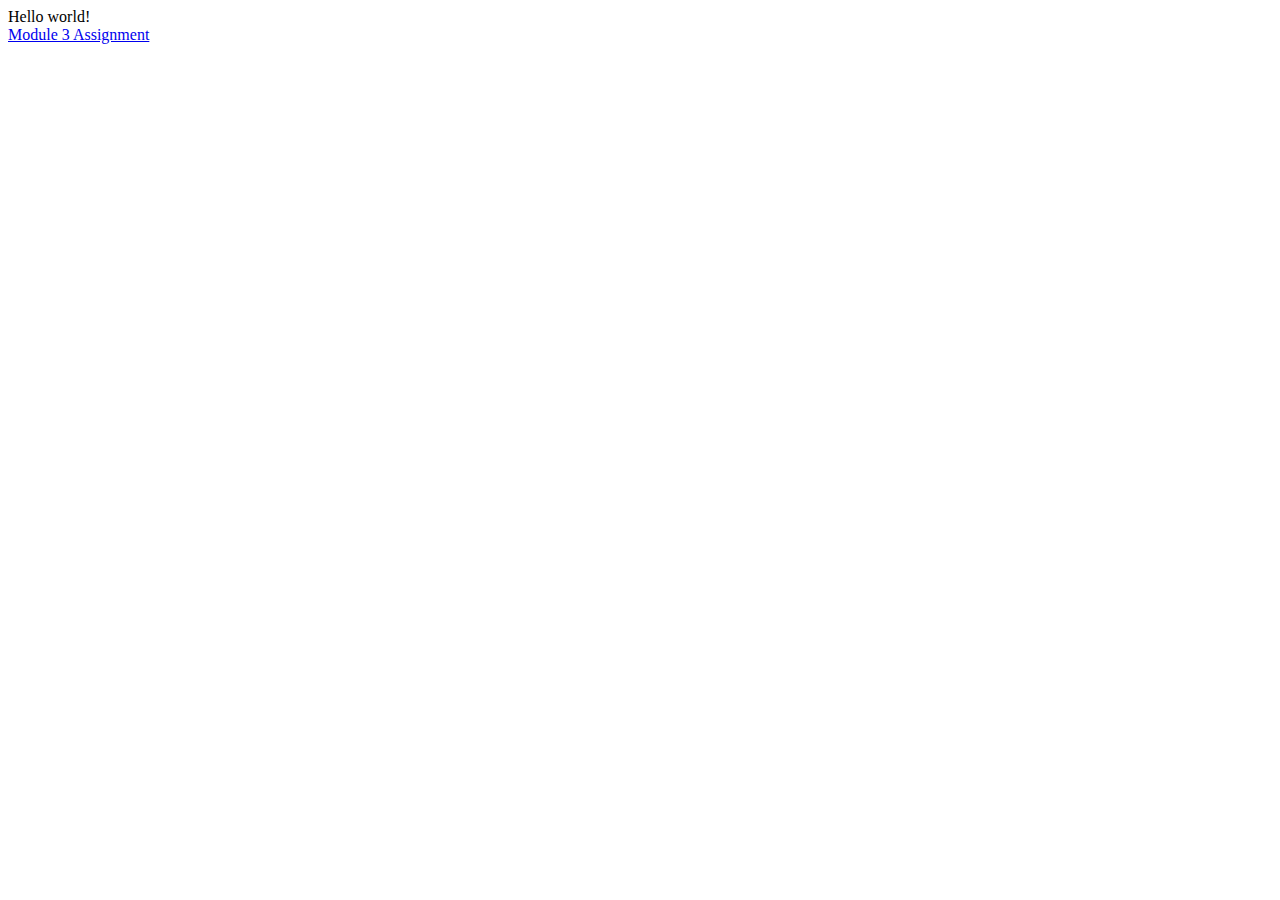
==== module3_solution/index.html @ f16642d5 "start module 3 assignment" ====
<!DOCTYPE html>
<html lang="en">
<head>
    <meta charset="UTF-8">
    <meta name="viewport" content="width=device-width, initial-scale=1.0">
    <title>Food, LLC</title>
</head>
<body>
    Hello world!
    <br>
    <a href="https://github.com/jhu-ep-coursera/fullstack-course4/blob/master/assignments/assignment3/Assignment-3.md">Module 3 Assignment</a>
</body>
</html>
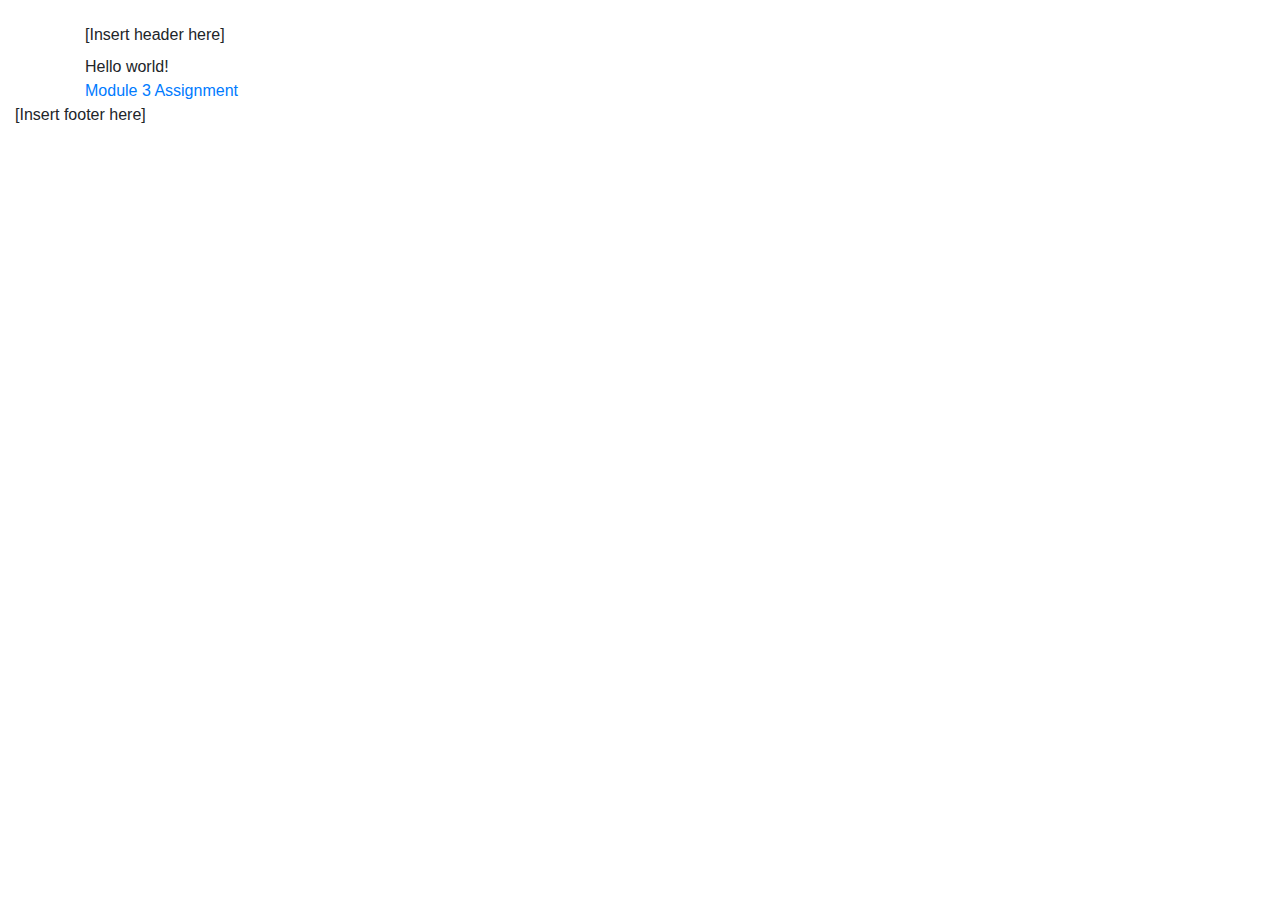
==== commit 45950ba3: "set up basic page structure" ====
--- a/module3_solution/index.html
+++ b/module3_solution/index.html
@@ -3,11 +3,28 @@
 <head>
     <meta charset="UTF-8">
     <meta name="viewport" content="width=device-width, initial-scale=1.0">
+    <link rel='stylesheet' type='text/css' media='screen' href='css/style.css'>
+    <link rel='stylesheet' type='text/css' media='screen' href='css/bootstrap.min.css'>
     <title>Food, LLC</title>
 </head>
 <body>
-    Hello world!
-    <br>
-    <a href="https://github.com/jhu-ep-coursera/fullstack-course4/blob/master/assignments/assignment3/Assignment-3.md">Module 3 Assignment</a>
+    <header>
+        <nav id="header-nav" class="navbar navbar-default">
+            <div class="container">
+                [Insert header here]
+            </div>
+        </nav>
+    </header>
+
+    <div id="main-content" class="container">
+        Hello world!
+        <br>
+        <a href="https://github.com/jhu-ep-coursera/fullstack-course4/blob/master/assignments/assignment3/Assignment-3.md">Module
+            3 Assignment</a>
+    </div>
+
+    <footer class="panel-footer">
+        [Insert footer here]
+    </footer>
 </body>
 </html>--- a/module3_solution/css/style.css
+++ b/module3_solution/css/style.css
@@ -0,0 +1,11 @@
+* {
+    box-sizing: border-box;
+    padding: 0px;
+    margin: 0px;
+}
+
+body {
+    padding: 15px;
+    font-family: Helvetica, Arial, sans-serif;
+    color: black;
+}
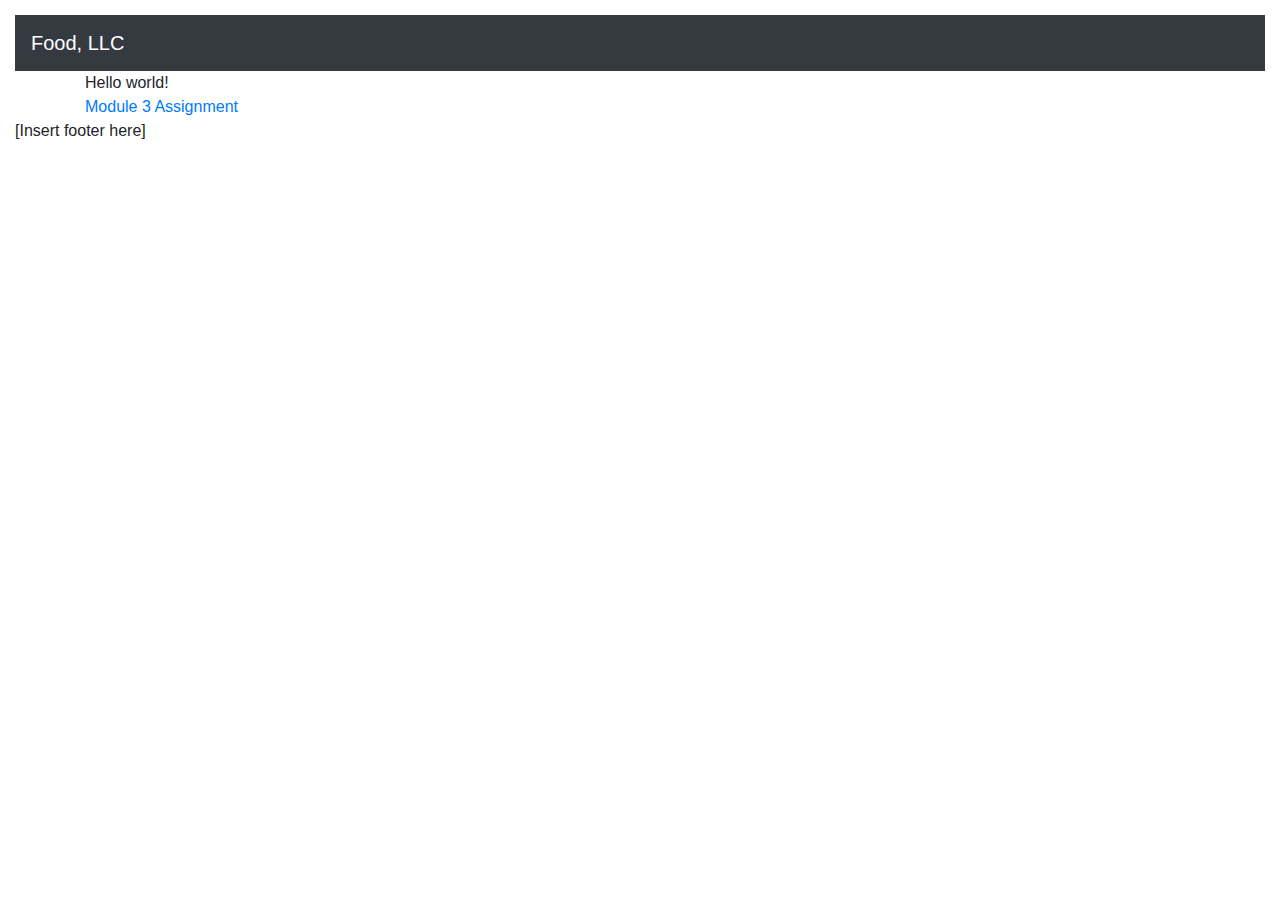
==== commit e1198bac: "add dropdown menu in mobile view" ====
--- a/module3_solution/index.html
+++ b/module3_solution/index.html
@@ -9,9 +9,20 @@
 </head>
 <body>
     <header>
-        <nav id="header-nav" class="navbar navbar-default">
-            <div class="container">
-                [Insert header here]
+        <nav id="header-nav" class="navbar navbar-dark bg-dark">
+            <div class="navbar-brand">Food, LLC</div>
+
+            <!-- '.d-sm-none' is the Bootstrap 4 equivalent of '.visible-xs' -->
+            <button class="navbar-toggler d-sm-none" type="button" data-toggle="collapse" data-target="#navbarNav" aria-controls="navbarNav" aria-expanded="false" aria-label="Toggle navigation">
+                <span class="navbar-toggler-icon"></span>
+            </button>
+            <div class="collapse navbar-collapse d-sm-none" id="navbarNav">
+                <hr>
+                <ul class="navbar-nav navbar-text">
+                    <li class="nav-item">Chicken</li>
+                    <li class="nav-item">Beef</li>
+                    <li class="nav-item">Sushi</li>
+                </ul>
             </div>
         </nav>
     </header>
@@ -26,5 +37,9 @@
     <footer class="panel-footer">
         [Insert footer here]
     </footer>
+
+    <!-- Bootstrap requires including jQuery first, then its own script file -->
+    <script src="js/jquery-3.5.1.slim.min.js"></script>
+    <script src="js/bootstrap.bundle.min.js"></script>
 </body>
 </html>--- a/module3_solution/css/style.css
+++ b/module3_solution/css/style.css
@@ -9,3 +9,7 @@
     font-family: Helvetica, Arial, sans-serif;
     color: black;
 }
+
+.navbar-dark hr {
+    background-color: #ffffff;
+}
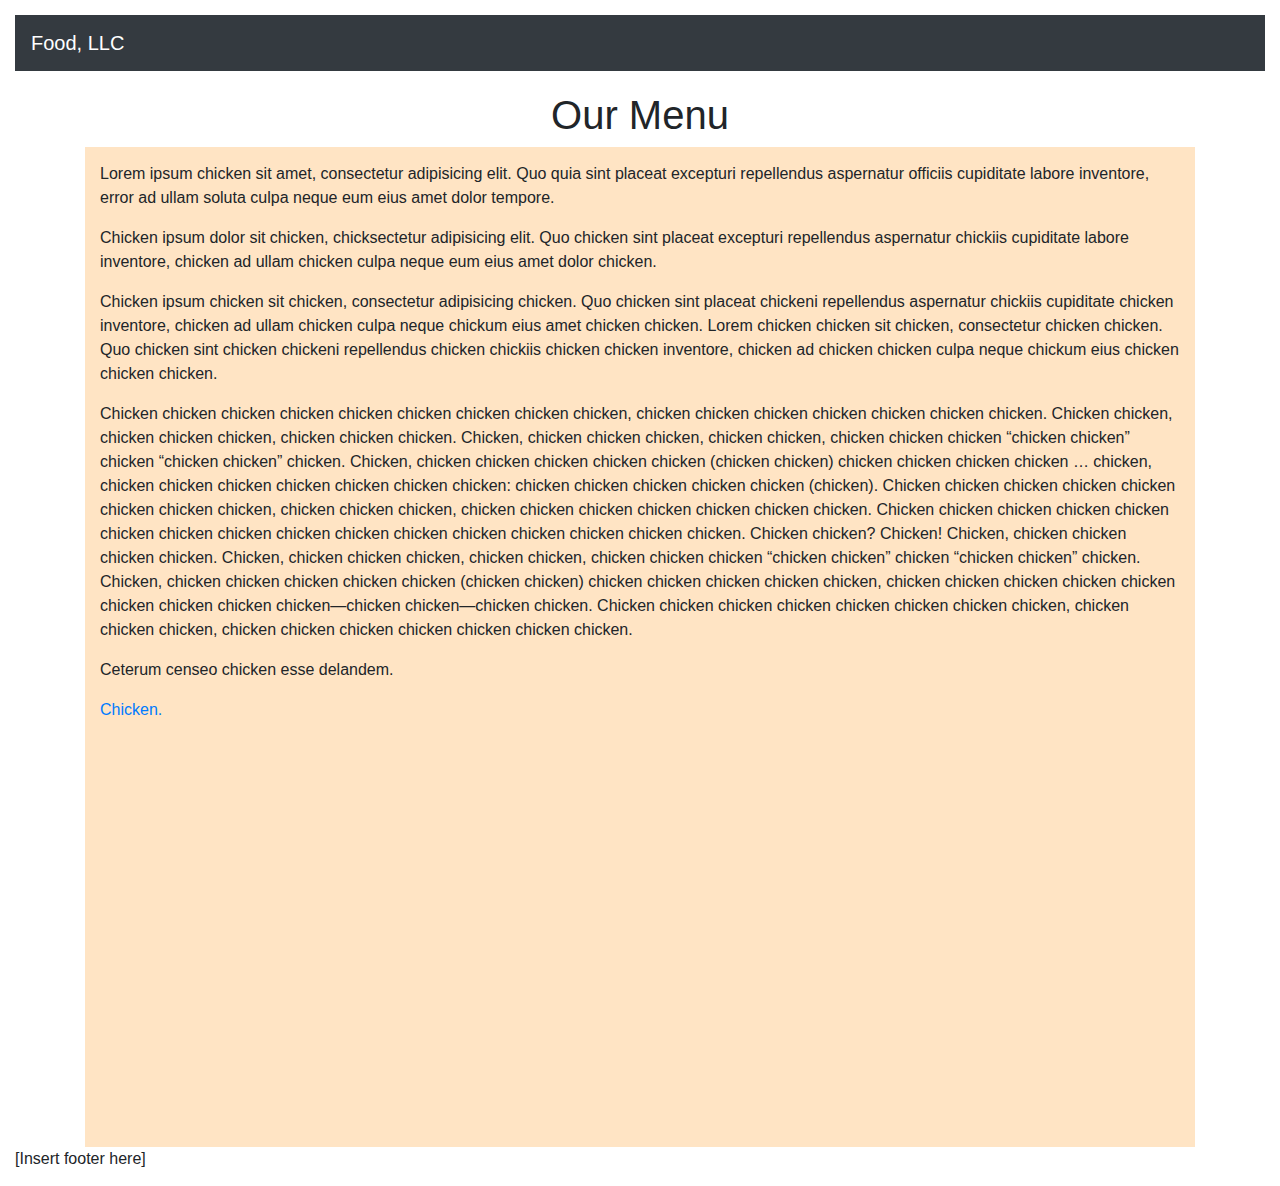
==== commit 812c5e3c: "add heading and basic content" ====
--- a/module3_solution/index.html
+++ b/module3_solution/index.html
@@ -27,12 +27,35 @@
         </nav>
     </header>
 
-    <div id="main-content" class="container">
-        Hello world!
-        <br>
-        <a href="https://github.com/jhu-ep-coursera/fullstack-course4/blob/master/assignments/assignment3/Assignment-3.md">Module
-            3 Assignment</a>
-    </div>
+    <main id="main-content" class="container">
+        <h1 class="text-center">Our Menu</h1>
+
+        <div id="chicken" class="col-12">
+            <p>Lorem ipsum chicken sit amet, consectetur adipisicing elit. Quo quia sint placeat excepturi repellendus
+            aspernatur officiis cupiditate labore inventore, error ad ullam soluta culpa neque eum eius amet dolor tempore.</p>
+            <p>Chicken ipsum dolor sit chicken, chicksectetur adipisicing elit. Quo chicken sint placeat excepturi repellendus
+            aspernatur chickiis cupiditate labore inventore, chicken ad ullam chicken culpa neque eum eius amet dolor chicken.</p>
+            <p>Chicken ipsum chicken sit chicken, consectetur adipisicing chicken. Quo chicken sint placeat chickeni repellendus
+            aspernatur chickiis cupiditate chicken inventore, chicken ad ullam chicken culpa neque chickum eius amet chicken chicken.
+            Lorem chicken chicken sit chicken, consectetur chicken chicken. Quo chicken sint chicken chickeni repellendus
+            chicken chickiis chicken chicken inventore, chicken ad chicken chicken culpa neque chickum eius chicken chicken
+            chicken.</p>
+            <p>Chicken chicken chicken chicken chicken chicken chicken chicken chicken, chicken chicken chicken chicken chicken
+            chicken chicken. Chicken chicken, chicken chicken chicken, chicken chicken chicken. Chicken, chicken chicken chicken,
+            chicken chicken, chicken chicken chicken “chicken chicken” chicken “chicken chicken” chicken. Chicken, chicken
+            chicken chicken chicken chicken (chicken chicken) chicken chicken chicken chicken … chicken, chicken chicken chicken
+            chicken chicken chicken chicken: chicken chicken chicken chicken chicken (chicken). Chicken chicken chicken chicken
+            chicken chicken chicken chicken, chicken chicken chicken, chicken chicken chicken chicken chicken chicken chicken.
+            Chicken chicken chicken chicken chicken chicken chicken chicken chicken chicken chicken chicken chicken chicken
+            chicken chicken. Chicken chicken? Chicken! Chicken, chicken chicken chicken chicken. Chicken, chicken chicken chicken,
+            chicken chicken, chicken chicken chicken “chicken chicken” chicken “chicken chicken” chicken. Chicken, chicken
+            chicken chicken chicken chicken (chicken chicken) chicken chicken chicken chicken chicken, chicken chicken chicken
+            chicken chicken chicken chicken chicken chicken—chicken chicken—chicken chicken. Chicken chicken chicken chicken
+            chicken chicken chicken chicken, chicken chicken chicken, chicken chicken chicken chicken chicken chicken chicken.</p>
+            <p>Ceterum censeo chicken esse delandem.</p>
+            <p><a href="https://www.improbable.com/airchives/paperair/volume12/v12i5/chicken-12-5.pdf" title="Chicken Chicken Chicken: Chicken Chicken. A research paper by D. Zongker, published in 2006 in the Annals of Improbable Research. Chicken chicken chicken Chicken 4, chicken chicken chicken.">Chicken.</a></p>
+        </div>
+    </main>
 
     <footer class="panel-footer">
         [Insert footer here]
--- a/module3_solution/css/style.css
+++ b/module3_solution/css/style.css
@@ -13,3 +13,13 @@
 .navbar-dark hr {
     background-color: #ffffff;
 }
+
+#main-content {
+    margin-top: 20px;
+}
+
+#chicken {
+    min-height: 1000px;
+    background-color: bisque;
+    padding-top: 15px;
+}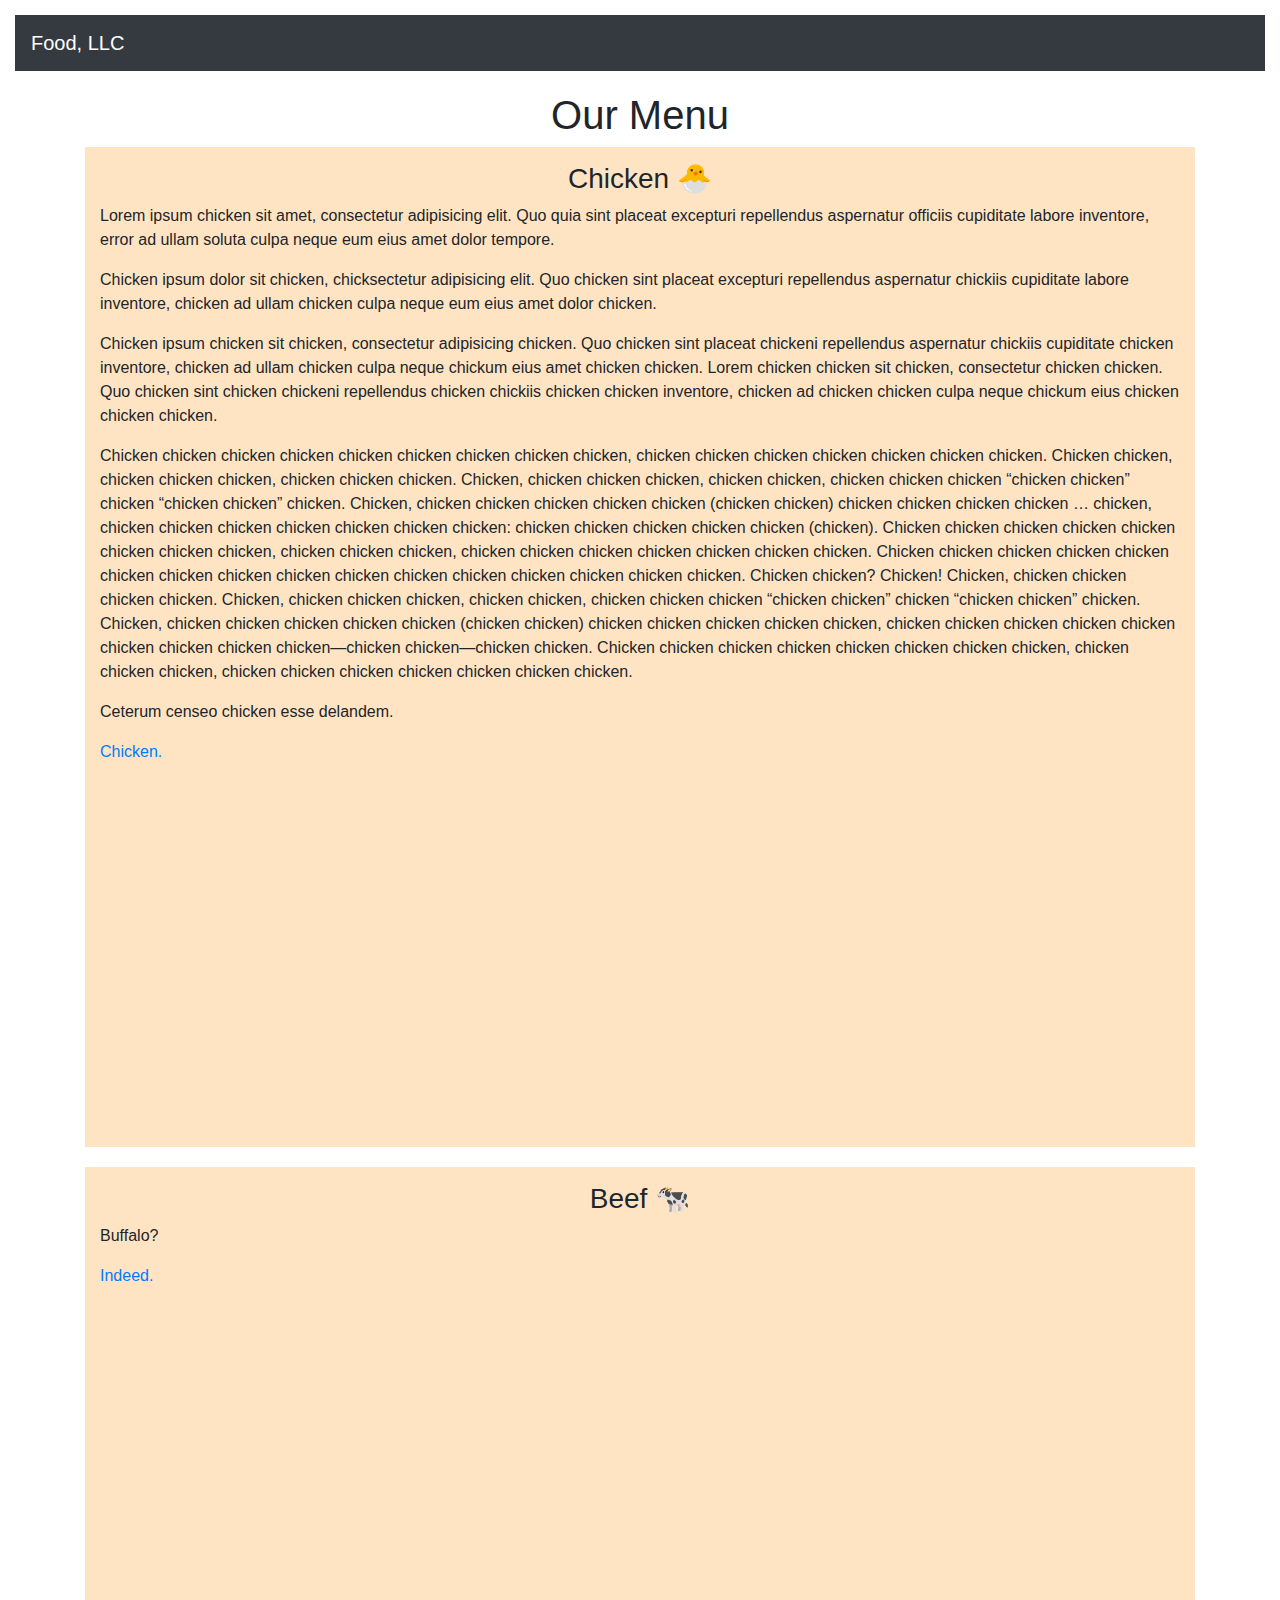
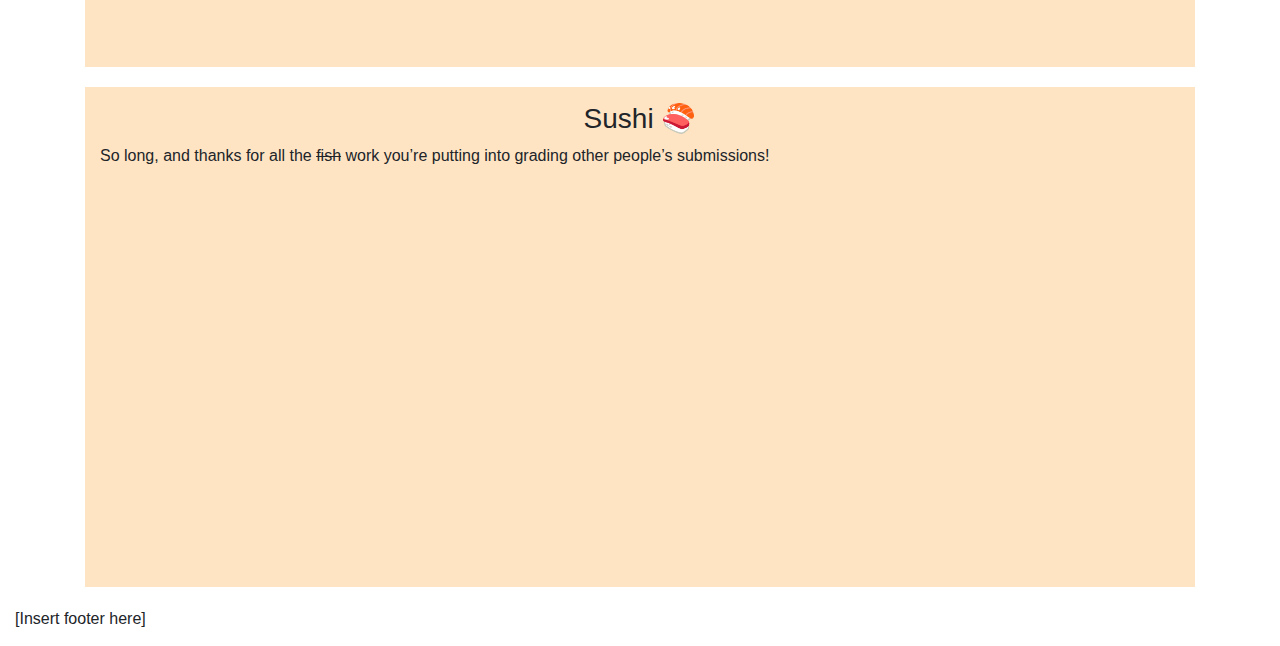
==== commit a667feca: "add Beef and Sushi divs" ====
--- a/module3_solution/index.html
+++ b/module3_solution/index.html
@@ -31,6 +31,7 @@
         <h1 class="text-center">Our Menu</h1>
 
         <div id="chicken" class="col-12">
+            <h3 class="text-center">Chicken 🐣</h3>
             <p>Lorem ipsum chicken sit amet, consectetur adipisicing elit. Quo quia sint placeat excepturi repellendus
             aspernatur officiis cupiditate labore inventore, error ad ullam soluta culpa neque eum eius amet dolor tempore.</p>
             <p>Chicken ipsum dolor sit chicken, chicksectetur adipisicing elit. Quo chicken sint placeat excepturi repellendus
@@ -55,6 +56,22 @@
             <p>Ceterum censeo chicken esse delandem.</p>
             <p><a href="https://www.improbable.com/airchives/paperair/volume12/v12i5/chicken-12-5.pdf" title="Chicken Chicken Chicken: Chicken Chicken. A research paper by D. Zongker, published in 2006 in the Annals of Improbable Research. Chicken chicken chicken Chicken 4, chicken chicken chicken.">Chicken.</a></p>
         </div>
+
+        <div id="beef" class="col-12">
+            <h3 class="text-center">Beef 🐄</h3>
+            <p>Buffalo?</p>
+            <p><a href="https://en.wikipedia.org/wiki/Buffalo_buffalo_Buffalo_buffalo_buffalo_buffalo_Buffalo_buffalo"
+                    title="Link to Wikipedia article titled 'Buffalo buffalo Buffalo buffalo buffalo buffalo Buffalo buffalo'">Indeed.</a>
+            </p>
+        </div>
+
+        <div id="sushi" class="col-12">
+            <h3 class="text-center">Sushi 🍣</h3>
+            <p>So long, and thanks for all the <s>fish</s> work you’re putting into grading other people’s submissions!</p>
+            <p class="d-none"><a href="https://en.wikipedia.org/wiki/So_Long,_and_Thanks_for_All_the_Fish"
+                    title="Link to Wikipedia article titled 'So Long, and Thanks for All the Fish'">You did it! You discovered the hidden link! Congratulations! 🎉</a>
+            </p>
+        </div>
     </main>
 
     <footer class="panel-footer">
--- a/module3_solution/css/style.css
+++ b/module3_solution/css/style.css
@@ -18,8 +18,14 @@
     margin-top: 20px;
 }
 
+#chicken, #beef, #sushi {
+    min-height: 500px;
+    background-color: bisque;
+    padding-top: 15px;
+    padding-bottom: 15px;
+    margin-bottom: 20px;
+}
+
 #chicken {
     min-height: 1000px;
-    background-color: bisque;
-    padding-top: 15px;
 }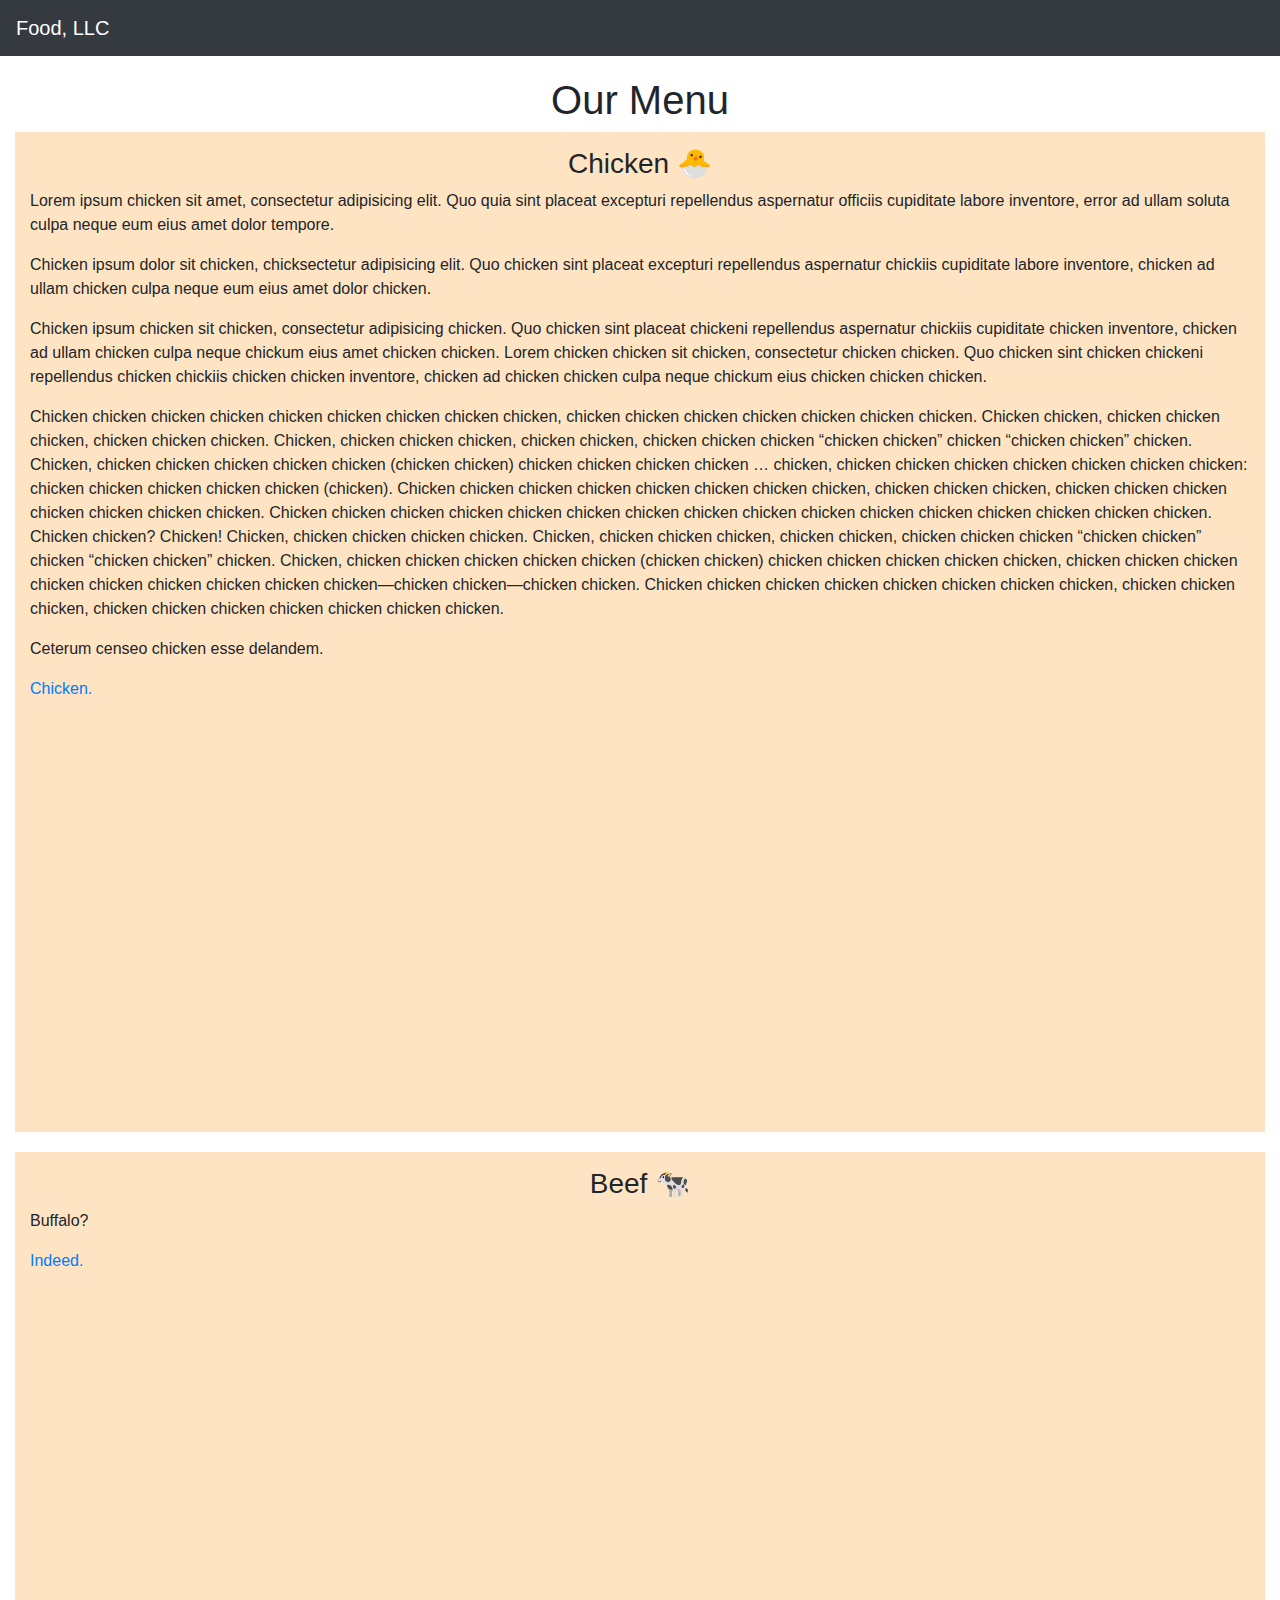
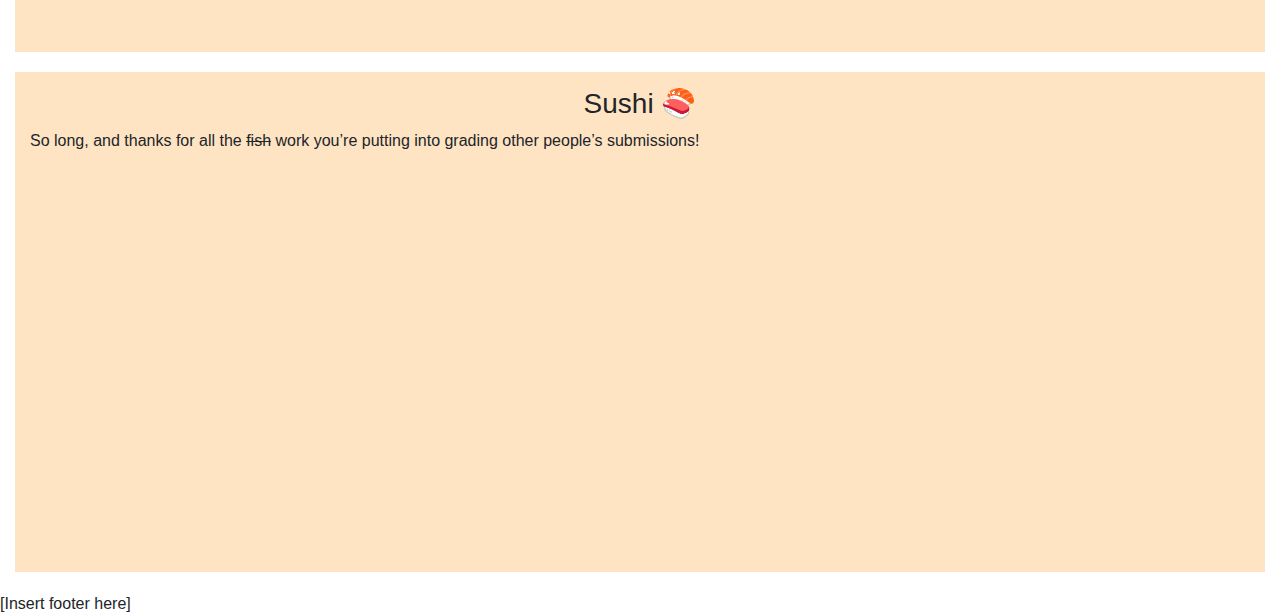
==== commit 05495235: "fix main content width and overall padding" ====
--- a/module3_solution/index.html
+++ b/module3_solution/index.html
@@ -18,16 +18,16 @@
             </button>
             <div class="collapse navbar-collapse d-sm-none" id="navbarNav">
                 <hr>
-                <ul class="navbar-nav navbar-text">
-                    <li class="nav-item">Chicken</li>
-                    <li class="nav-item">Beef</li>
-                    <li class="nav-item">Sushi</li>
-                </ul>
+                <div class="navbar-nav navbar-text text-center">
+                    <a href="#chicken" class="nav-item">Chicken</a>
+                    <a href="#beef" class="nav-item">Beef</a>
+                    <a href="#sushi" class="nav-item">Sushi</a>
+                </div>
             </div>
         </nav>
     </header>
 
-    <main id="main-content" class="container">
+    <main id="main-content" class="container-fluid">
         <h1 class="text-center">Our Menu</h1>
 
         <div id="chicken" class="col-12">
--- a/module3_solution/css/style.css
+++ b/module3_solution/css/style.css
@@ -5,13 +5,30 @@
 }
 
 body {
-    padding: 15px;
     font-family: Helvetica, Arial, sans-serif;
     color: black;
 }
 
 .navbar-dark hr {
-    background-color: #ffffff;
+    background-color: lightgray;
+    margin-bottom: 0;
+}
+
+#navbarNav, .navbar-nav {
+    width: 100%;
+}
+
+#navbarNav .nav-item {
+    display: block;
+    width: 100%;
+    padding-left: 8px;
+    line-height: 2.5;
+}
+
+#navbarNav .nav-item:hover {
+    background-color: lightgray;
+    color: black;
+    text-decoration: none;
 }
 
 #main-content {
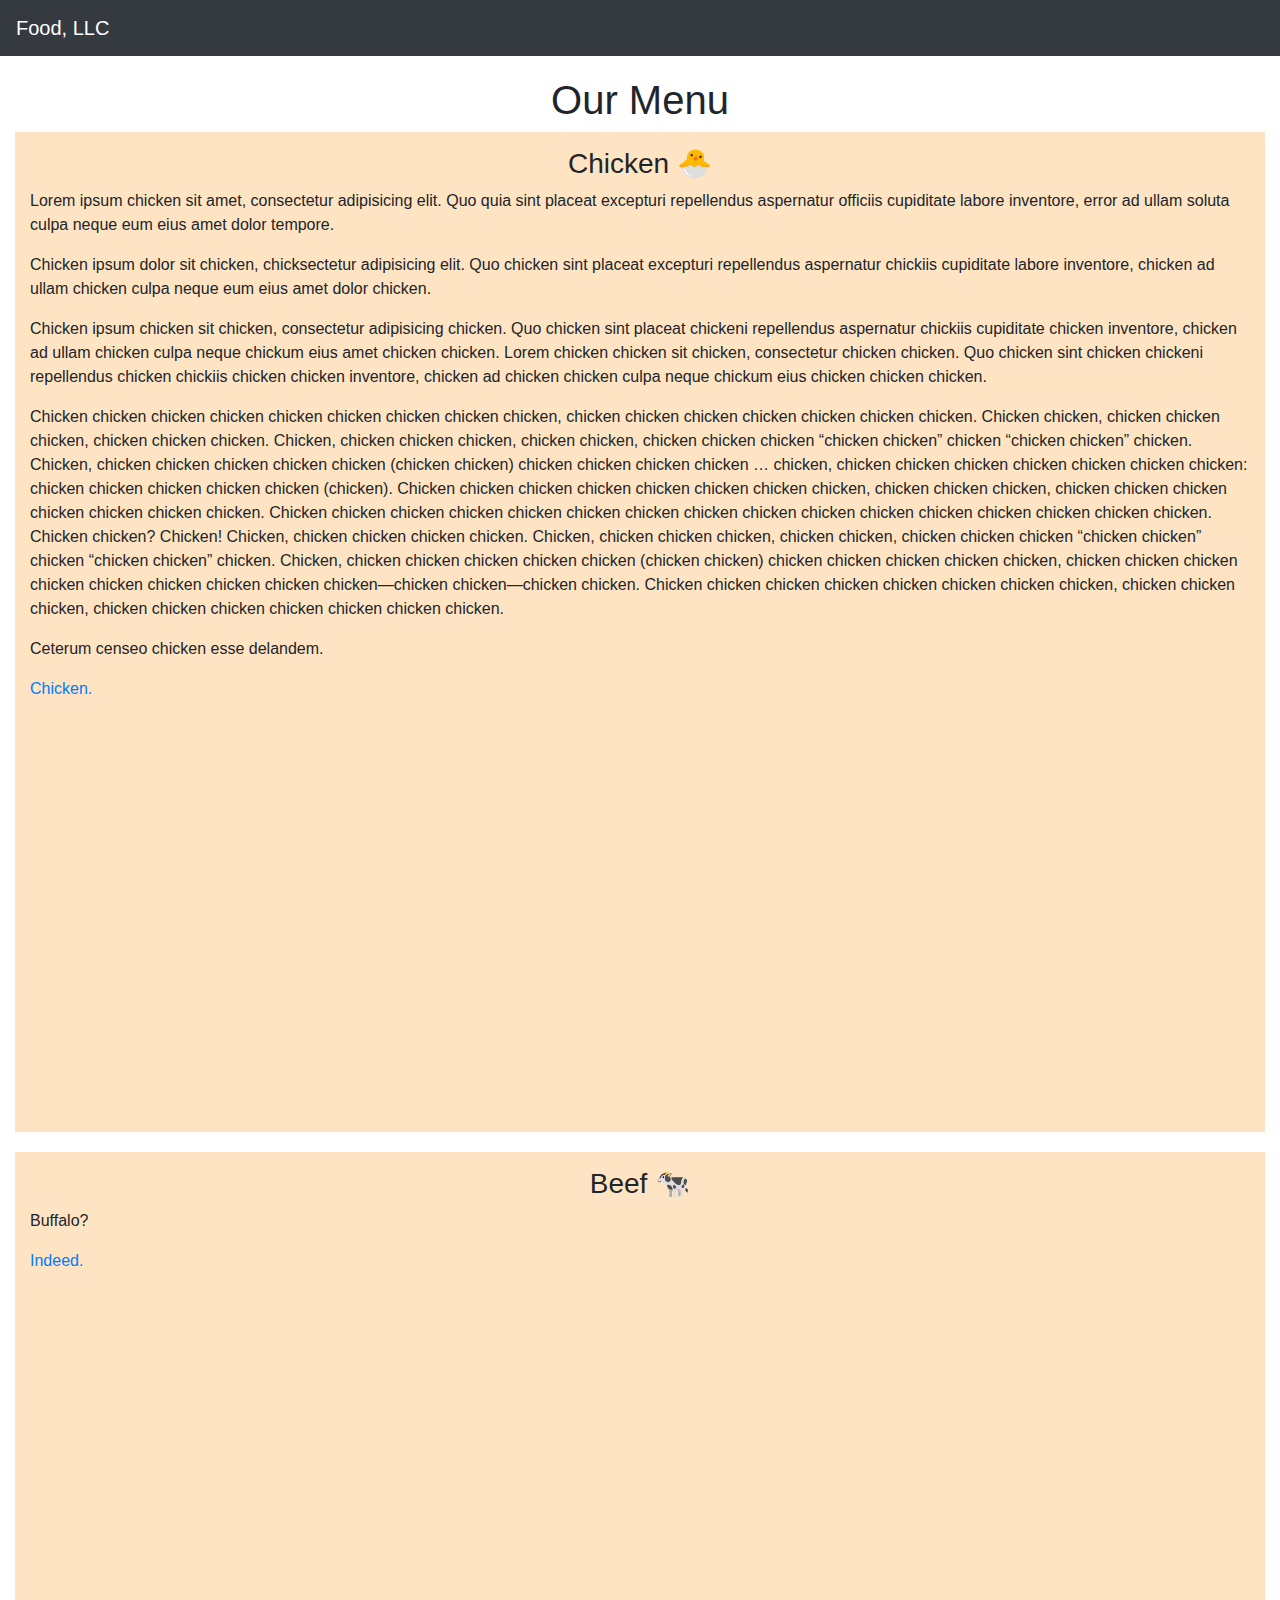
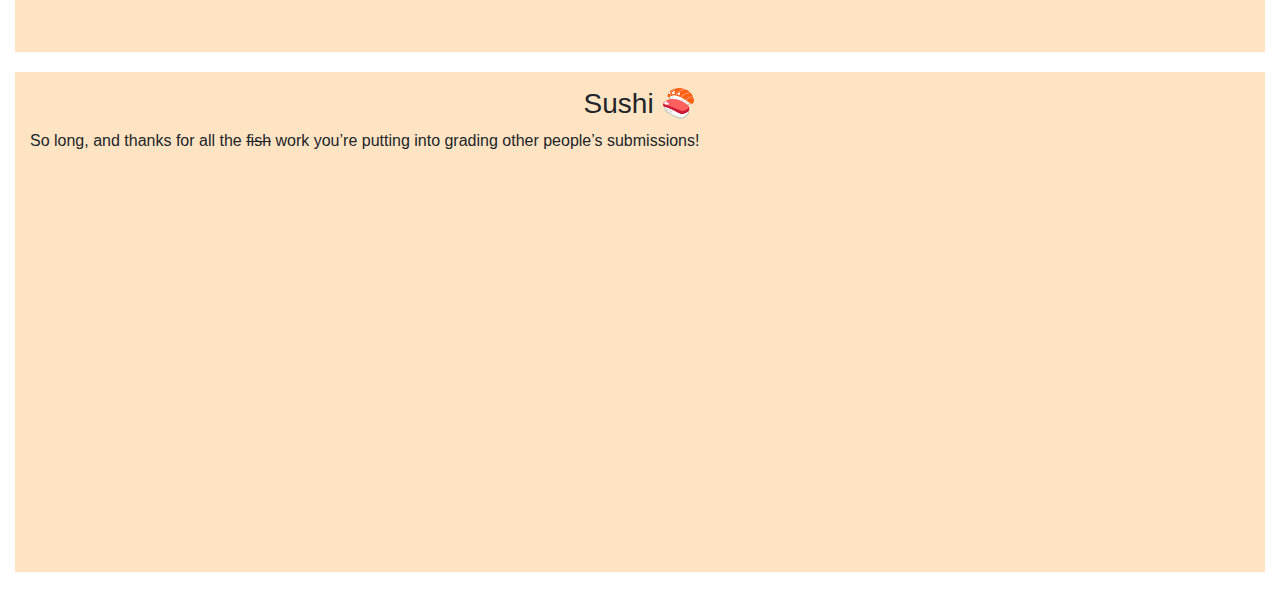
==== commit 4d0dfff6: "remove empty footer" ====
--- a/module3_solution/index.html
+++ b/module3_solution/index.html
@@ -74,10 +74,6 @@
         </div>
     </main>
 
-    <footer class="panel-footer">
-        [Insert footer here]
-    </footer>
-
     <!-- Bootstrap requires including jQuery first, then its own script file -->
     <script src="js/jquery-3.5.1.slim.min.js"></script>
     <script src="js/bootstrap.bundle.min.js"></script>
